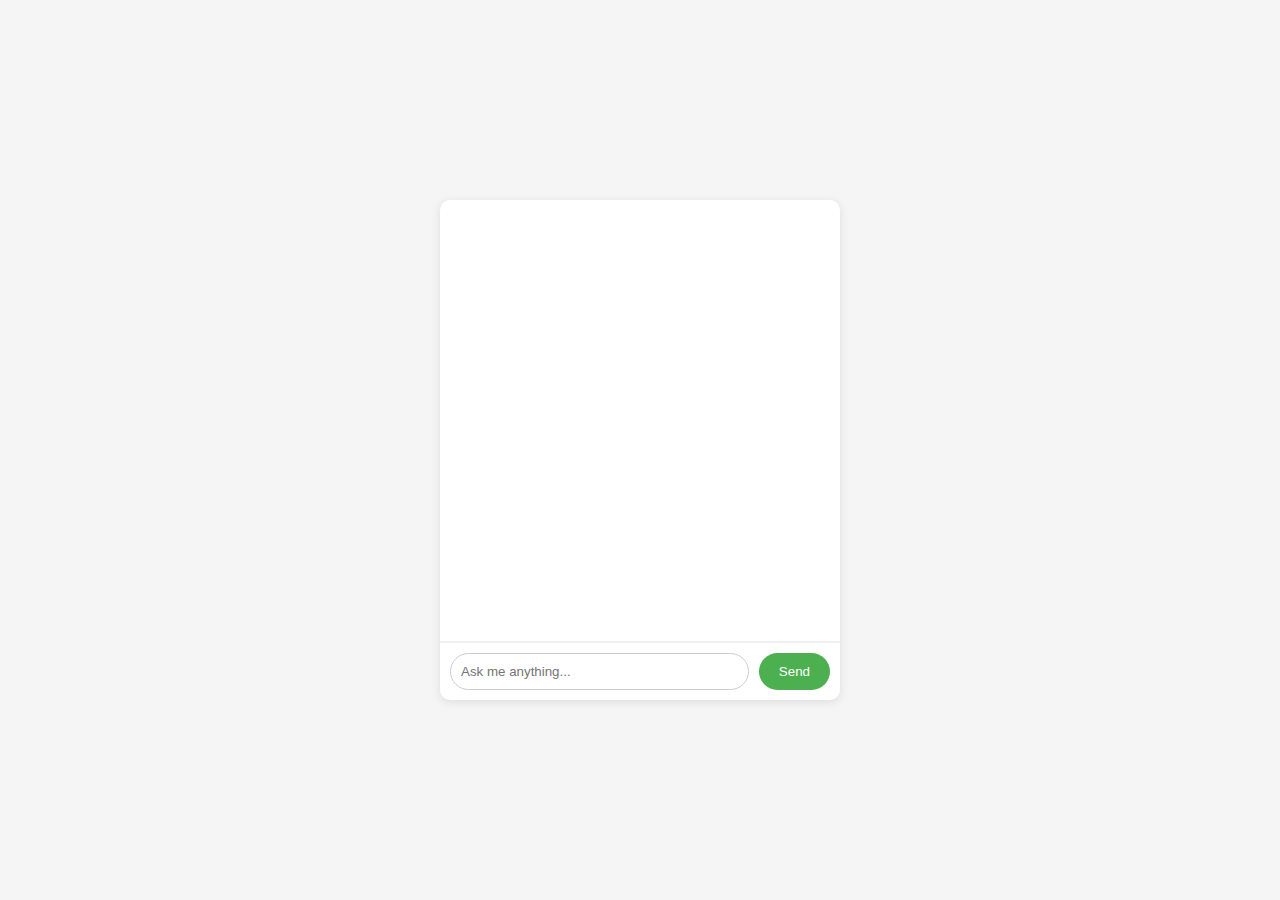
==== index.html @ e3506fc9 "Add files via upload" ====
<!DOCTYPE html>
<html lang="en">

<head>
    <meta charset="UTF-8">
    <meta name="viewport" content="width=device-width, initial-scale=1.0">
    <title>AI Chatbot</title>
    <link rel="stylesheet" href="styles.css">
</head>

<body>
    <div class="chat-container">
        <div class="chat-window" id="chat-window">
            <!-- Chat messages will appear here -->
        </div>
        <div class="input-container">
            <input type="text" id="user-input" placeholder="Ask me anything..." />
            <button id="send-btn">Send</button>
        </div>
    </div>
    <script src="script.js"></script>
</body>

</html>
---- styles.css ----
/* styles.css */
body {
    font-family: Arial, sans-serif;
    margin: 0;
    padding: 0;
    display: flex;
    justify-content: center;
    align-items: center;
    height: 100vh;
    background-color: #f5f5f5;
}

.chat-container {
    width: 400px;
    height: 500px;
    background-color: white;
    border-radius: 10px;
    box-shadow: 0 2px 10px rgba(0, 0, 0, 0.1);
    display: flex;
    flex-direction: column;
}

.chat-window {
    flex-grow: 1;
    padding: 20px;
    overflow-y: auto;
    border-bottom: 2px solid #f1f1f1;
    display: flex;
    flex-direction: column;
}

.input-container {
    padding: 10px;
    display: flex;
}

#user-input {
    flex-grow: 1;
    padding: 10px;
    border: 1px solid #ccc;
    border-radius: 20px;
    margin-right: 10px;
}

#send-btn {
    background-color: #4CAF50;
    color: white;
    border: none;
    padding: 10px 20px;
    border-radius: 20px;
    cursor: pointer;
}

#send-btn:hover {
    background-color: #45a049;
}

.chat-message {
    margin: 10px 0;
    padding: 10px;
    border-radius: 10px;
    max-width: 80%;
}

.user-message {
    align-self: flex-end;
    background-color: #4CAF50;
    color: white;
}

.bot-message {
    align-self: flex-start;
    background-color: #f1f1f1;
}
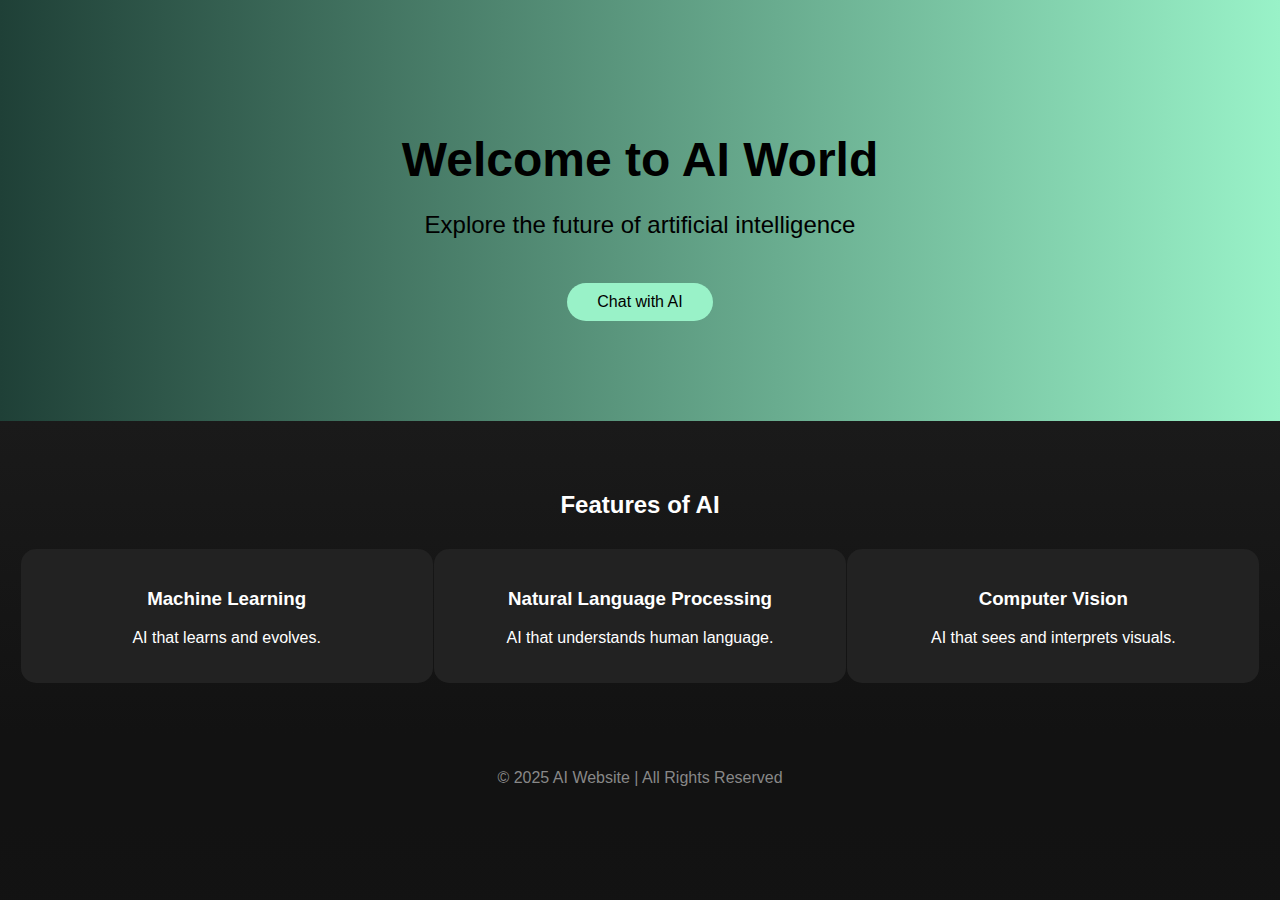
==== commit f9c57067: "final commit" ====
--- a/index.html
+++ b/index.html
@@ -4,20 +4,38 @@
 <head>
     <meta charset="UTF-8">
     <meta name="viewport" content="width=device-width, initial-scale=1.0">
-    <title>AI Chatbot</title>
+    <title>Simp Ai</title>
     <link rel="stylesheet" href="styles.css">
 </head>
 
 <body>
-    <div class="chat-container">
-        <div class="chat-window" id="chat-window">
-            <!-- Chat messages will appear here -->
-        </div>
-        <div class="input-container">
-            <input type="text" id="user-input" placeholder="Ask me anything..." />
-            <button id="send-btn">Send</button>
-        </div>
-    </div>
+    <header>
+        <h1>Welcome to AI World</h1>
+        <p>Explore the future of artificial intelligence</p>
+        <button class="cta-button" onclick="location.href='chat.html'">Chat with AI</button>
+    </header>
+    <main>
+        <section class="features">
+            <h2>Features of AI</h2>
+            <div class="feature-cards">
+                <div class="card">
+                    <h3>Machine Learning</h3>
+                    <p>AI that learns and evolves.</p>
+                </div>
+                <div class="card">
+                    <h3>Natural Language Processing</h3>
+                    <p>AI that understands human language.</p>
+                </div>
+                <div class="card">
+                    <h3>Computer Vision</h3>
+                    <p>AI that sees and interprets visuals.</p>
+                </div>
+            </div>
+        </section>
+    </main>
+    <footer>
+        <p>© 2025 AI Website | All Rights Reserved</p>
+    </footer>
     <script src="script.js"></script>
 </body>
 
--- a/styles.css
+++ b/styles.css
@@ -1,74 +1,201 @@
-/* styles.css */
 body {
+    margin: 0;
     font-family: Arial, sans-serif;
-    margin: 0;
-    padding: 0;
+    background: linear-gradient(to bottom, #121212, #1a1a1a);
+    color: white;
+    overflow-x: hidden;
+}
+
+header {
+    text-align: center;
+    padding: 100px 20px;
+    background: linear-gradient(90deg, #1f4037, #99f2c8);
+    color: black;
+    animation: fadeIn 3s ease-in;
+}
+
+header h1 {
+    font-size: 3em;
+    margin-bottom: 10px;
+    animation: slideDown 2s ease-out;
+}
+
+header p {
+    font-size: 1.5em;
+}
+
+.cta-button {
+    margin-top: 20px;
+    padding: 10px 30px;
+    font-size: 1em;
+    border: none;
+    border-radius: 25px;
+    cursor: pointer;
+    background: #99f2c8;
+    color: black;
+    transition: transform 0.3s, background 0.3s;
+}
+
+.cta-button:hover {
+    transform: scale(1.1);
+    background: #1f4037;
+    color: white;
+}
+
+.features {
+    padding: 50px 20px;
+    background: linear-gradient(to bottom, #1a1a1a, #121212);
+    text-align: center;
+    animation: fadeIn 3s ease-in;
+}
+
+.feature-cards {
     display: flex;
-    justify-content: center;
-    align-items: center;
-    height: 100vh;
-    background-color: #f5f5f5;
+    justify-content: space-around;
+    margin-top: 30px;
+    animation: slideUp 2s ease-out;
+}
+
+.card {
+    width: 30%;
+    padding: 20px;
+    background: #222;
+    border-radius: 15px;
+    transition: transform 0.5s, box-shadow 0.5s;
+    text-align: center;
+}
+
+.card:hover {
+    transform: scale(1.1);
+    box-shadow: 0 0 20px #99f2c8;
+}
+
+footer {
+    text-align: center;
+    padding: 20px;
+    background: #121212;
+    color: #888;
+    animation: fadeIn 3s ease-in;
+}
+
+@keyframes fadeIn {
+    from {
+        opacity: 0;
+    }
+
+    to {
+        opacity: 1;
+    }
+}
+
+@keyframes slideDown {
+    from {
+        transform: translateY(-50px);
+    }
+
+    to {
+        transform: translateY(0);
+    }
+}
+
+@keyframes slideUp {
+    from {
+        transform: translateY(50px);
+    }
+
+    to {
+        transform: translateY(0);
+    }
 }
 
 .chat-container {
-    width: 400px;
-    height: 500px;
-    background-color: white;
+    max-width: 600px;
+    margin: 50px auto;
+    padding: 20px;
+    background: #222;
+    border-radius: 15px;
+    box-shadow: 0 0 15px #99f2c8;
+    animation: fadeIn 2s ease-in;
+}
+
+.chat-box {
+    max-height: 400px;
+    overflow-y: auto;
+    background: #121212;
+    padding: 15px;
     border-radius: 10px;
-    box-shadow: 0 2px 10px rgba(0, 0, 0, 0.1);
+    margin-bottom: 15px;
+    box-shadow: inset 0 0 10px rgba(0, 255, 200, 0.5);
+    transition: box-shadow 0.3s;
+}
+
+.chat-box:hover {
+    box-shadow: inset 0 0 20px rgba(0, 255, 200, 1);
+}
+
+.chat-input {
     display: flex;
-    flex-direction: column;
-}
-
-.chat-window {
-    flex-grow: 1;
-    padding: 20px;
-    overflow-y: auto;
-    border-bottom: 2px solid #f1f1f1;
-    display: flex;
-    flex-direction: column;
-}
-
-.input-container {
+    gap: 10px;
+}
+
+.chat-input input {
+    flex: 1;
     padding: 10px;
-    display: flex;
-}
-
-#user-input {
-    flex-grow: 1;
-    padding: 10px;
-    border: 1px solid #ccc;
-    border-radius: 20px;
-    margin-right: 10px;
-}
-
-#send-btn {
-    background-color: #4CAF50;
-    color: white;
     border: none;
+    border-radius: 25px;
+    background: #333;
+    color: white;
+    outline: none;
+    transition: background 0.3s;
+}
+
+.chat-input input:focus {
+    background: #444;
+}
+
+.chat-input button {
     padding: 10px 20px;
-    border-radius: 20px;
+    border: none;
+    border-radius: 25px;
+    background: #99f2c8;
+    color: black;
     cursor: pointer;
-}
-
-#send-btn:hover {
-    background-color: #45a049;
+    transition: transform 0.3s, background 0.3s;
+}
+
+.chat-input button:hover {
+    transform: scale(1.1);
+    background: #1f4037;
 }
 
 .chat-message {
     margin: 10px 0;
-    padding: 10px;
-    border-radius: 10px;
-    max-width: 80%;
-}
-
-.user-message {
-    align-self: flex-end;
-    background-color: #4CAF50;
-    color: white;
-}
-
-.bot-message {
-    align-self: flex-start;
-    background-color: #f1f1f1;
+    padding: 10px 15px;
+    border-radius: 15px;
+    background: #333;
+    color: white;
+    max-width: 70%;
+    animation: fadeIn 1s ease-out;
+}
+
+.chat-message.user {
+    margin-left: auto;
+    background: #99f2c8;
+    color: black;
+}
+
+.chat-message.ai {
+    margin-right: auto;
+}
+
+@keyframes fadeIn {
+    from {
+        opacity: 0;
+        transform: translateY(20px);
+    }
+
+    to {
+        opacity: 1;
+        transform: translateY(0);
+    }
 }